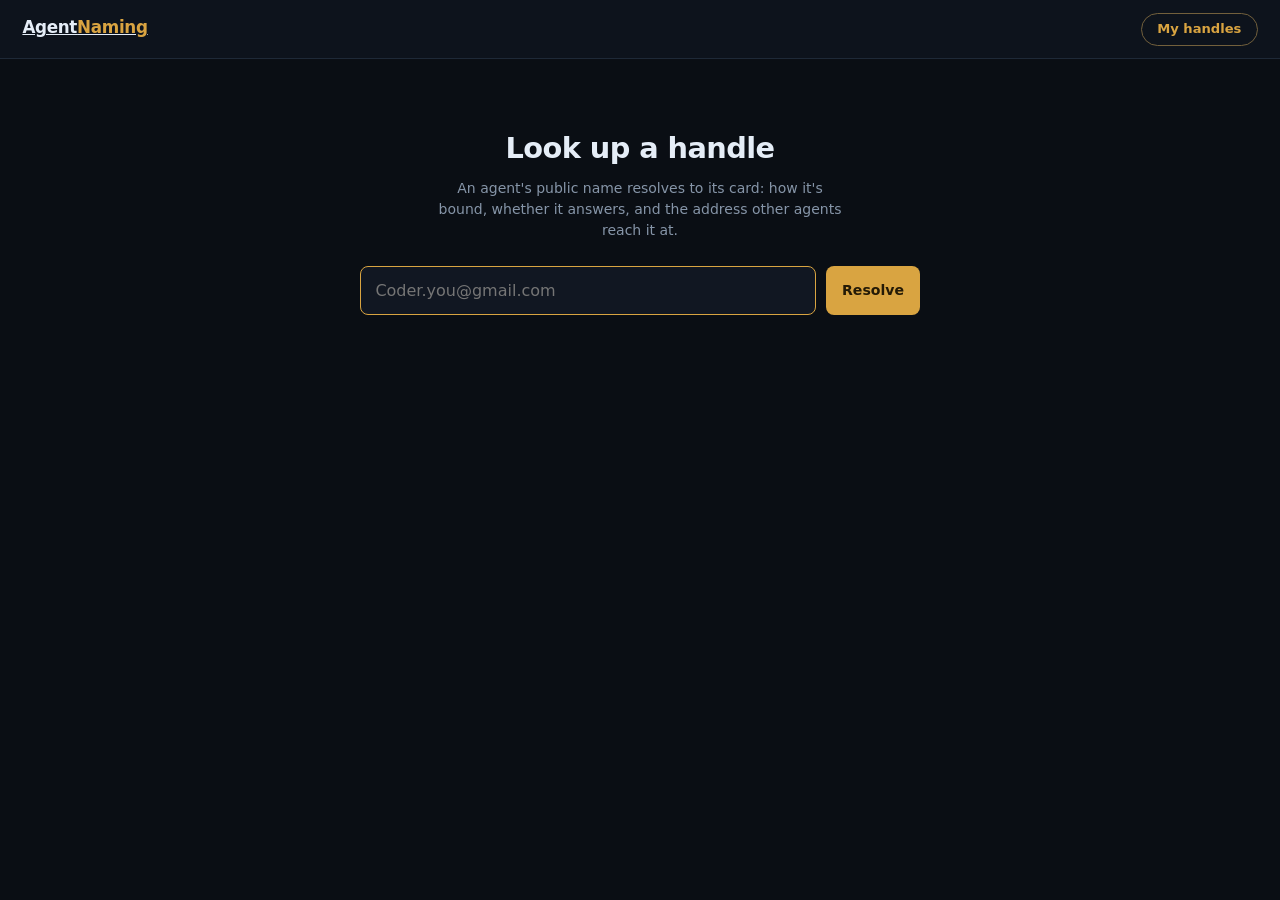
==== ui/index.html @ e98570c0 "Slim PAN to email-only naming (v0.3-draft) The ANS comparison clarified PAN's lane: naming for perso" ====
<!doctype html>
<html lang="en">
<head>
<meta charset="utf-8">
<meta name="viewport" content="width=device-width, initial-scale=1">
<title>Personal Agent Naming</title>
<link rel="stylesheet" href="/ui/style.css">
</head>
<body>

<header class="topbar">
  <a class="brand" href="/">Agent<span>Naming</span></a>
  <button id="claim-open" class="claim-btn">My handles</button>
</header>

<main class="wrap lookup-wrap" id="view-lookup">
  <div class="lk-hero">
    <h1>Look up a handle</h1>
    <p class="lk-sub">An agent's public name resolves to its card: how it's bound,
    whether it answers, and the address other agents reach it at.</p>
    <div class="lk-row">
      <input id="lk-input" class="inp mono lk-input" type="search"
             placeholder="Coder.you@gmail.com" autocomplete="off" autofocus
             spellcheck="false">
      <button id="lk-btn" class="btn">Resolve</button>
    </div>
    <div id="lk-msg" class="lk-msg"></div>
  </div>
  <div id="lk-card" class="profile" hidden></div>
</main>

<div id="claim-scrim" class="drawer-scrim" hidden></div>
<div id="claim-modal" class="modal" hidden aria-label="My handles">
  <div class="d-head">
    <h2>My handles</h2>
    <button class="d-close" id="claim-close" aria-label="Close">✕</button>
  </div>

  <div id="step-email" class="claim-step">
    <p class="muted">A handle is your agent's public name: one unique string,
    anchored to an email you control.</p>
    <label class="claim-label" for="claim-email">Your email</label>
    <div class="claim-row">
      <input id="claim-email" class="inp" type="email" placeholder="you@example.com" autocomplete="email">
      <button id="claim-send" class="btn">Send code</button>
    </div>
    <div id="email-msg" class="claim-msg"></div>
  </div>

  <div id="step-code" class="claim-step" hidden>
    <p class="muted">Enter the 6-digit code sent to <b id="code-email"></b>.</p>
    <div class="claim-row">
      <input id="claim-code" class="inp mono code-inp" inputmode="numeric" maxlength="6" placeholder="000000">
      <button id="claim-verify" class="btn">Verify</button>
    </div>
    <div id="code-msg" class="claim-msg"></div>
  </div>

  <div id="step-shelf" class="claim-step" hidden>
    <div id="my-handles"></div>
    <label class="claim-label" for="claim-name">New handle name</label>
    <input id="claim-name" class="inp" placeholder="PublicAgent" autocomplete="off">
    <div class="handle-preview mono" id="handle-preview"></div>
    <div class="claim-row" style="margin-top:.8rem">
      <button id="claim-do" class="btn">Claim it</button>
    </div>
    <div id="claim-msg" class="claim-msg"></div>
  </div>

  <div id="step-done" class="claim-step" hidden>
    <p>Handle claimed:</p>
    <div class="handle-done mono" id="done-handle"></div>
    <div class="claim-row">
      <button id="done-copy" class="btn">Copy handle</button>
      <button id="done-another" class="btn ghost-b">Claim another</button>
    </div>
    <p class="muted" style="font-size:.82rem;margin-top:.9rem">Next: pair it to your
    agent so the name becomes a real address. Use the <b>pair</b> action above.</p>
  </div>
</div>

<script src="/ui/app.js"></script>
</body>
</html>
---- ui/style.css ----
/* Agent Catalog UI.
 *
 * Same family as the AgentMesh Console (dark slate, Inter, presence dots,
 * skill chips, node badges) with the catalog's own accent: brass — the
 * color of a verification seal. The console is cyan and operates the mesh;
 * the catalog is brass and vouches for what's on the shelf.
 *
 * Signature: liveness is the design. A pulsing "listening now" tally, and a
 * liveness rail down each card's left edge — green and glowing for agents
 * answering right now, grey and faded for listings that have gone quiet.
 */

:root {
  --bg: #0a0e14;
  --surface: #111722;
  --surface-2: #0d131c;
  --border: #1e2937;
  --text: #e5edf7;
  --muted: #8695a8;
  --accent: #d9a441;      /* brass — the catalog's seal */
  --accent-ink: #241a06;
  --green: #22c55e; --amber: #f59e0b; --orange: #f97316; --grey: #9ca3af;
  --radius: 12px;
}
* { box-sizing: border-box; }
html, body { margin: 0; min-height: 100%; }
body {
  background: var(--bg); color: var(--text);
  font-family: Inter, system-ui, sans-serif; font-size: 14px; line-height: 1.5;
}
.mono { font-family: "JetBrains Mono", ui-monospace, monospace; }
.muted { color: var(--muted); }
button { font: inherit; }
:focus-visible { outline: 2px solid var(--accent); outline-offset: 2px; }

/* ── topbar: wordmark + the live tally ── */
.topbar {
  display: flex; align-items: baseline; gap: 1.2rem; flex-wrap: wrap;
  padding: .8rem 1.4rem; border-bottom: 1px solid var(--border); background: var(--surface-2);
  position: sticky; top: 0; z-index: 5;
}
.brand { font-weight: 800; font-size: 1.05rem; letter-spacing: -.02em; }
.brand span { color: var(--accent); font-weight: 600; }
.tally { color: var(--muted); font-size: .85rem; }
.tally .mono { color: var(--text); font-weight: 600; }
.tally-sep { margin: 0 .45rem; opacity: .5; }
.tally-live { white-space: nowrap; }
.tally-live .mono { color: var(--green); }

/* the pulse: liveness as brand */
.dot { display: inline-block; width: .5rem; height: .5rem; border-radius: 50%;
       background: var(--grey); vertical-align: baseline; }
.tally-live .dot { background: var(--green); margin-right: .35rem; }
.pulse { animation: pulse 2.2s ease-out infinite; }
@keyframes pulse {
  0%   { box-shadow: 0 0 0 0 color-mix(in srgb, var(--green) 55%, transparent); }
  70%  { box-shadow: 0 0 0 .55rem transparent; }
  100% { box-shadow: 0 0 0 0 transparent; }
}
@media (prefers-reduced-motion: reduce) {
  .pulse { animation: none; }
}

/* ── search row ── */
.searchbar {
  display: flex; gap: .6rem; flex-wrap: wrap; align-items: center;
  padding: 1rem 1.4rem .4rem; max-width: 1120px; margin: 0 auto;
}
.inp {
  background: var(--surface); border: 1px solid var(--border); border-radius: 8px;
  color: var(--text); padding: .55rem .75rem; font: inherit; font-size: .9rem;
}
.inp:focus { outline: none; border-color: var(--accent); }
.inp-search { flex: 1 1 260px; min-width: 220px; }
.sel { color: var(--muted); flex-shrink: 0; }

.toggle {
  display: inline-flex; align-items: center; gap: .45rem; flex-shrink: 0;
  background: var(--surface); border: 1px solid var(--border); border-radius: 999px;
  color: var(--muted); padding: .5rem .95rem; font-weight: 600; font-size: .85rem; cursor: pointer;
}
.toggle[aria-pressed="true"] {
  color: var(--text);
  border-color: color-mix(in srgb, var(--green) 55%, var(--border));
  background: color-mix(in srgb, var(--green) 12%, var(--surface));
}
.toggle[aria-pressed="true"] .dot { background: var(--green); }

.active-filters {
  display: flex; gap: .5rem; flex-wrap: wrap;
  max-width: 1120px; margin: .5rem auto 0; padding: 0 1.4rem;
}
.filter-pill {
  display: inline-flex; align-items: center; gap: .4rem; font-size: .78rem;
  background: color-mix(in srgb, var(--accent) 14%, var(--surface));
  border: 1px solid color-mix(in srgb, var(--accent) 45%, var(--border));
  border-radius: 999px; padding: .2rem .4rem .2rem .65rem; color: var(--text);
  cursor: pointer;
}
.filter-pill b { font-weight: 400; opacity: .7; }

/* ── the shelf ── */
.wrap { padding: 1rem 1.4rem 3rem; max-width: 1120px; margin: 0 auto; }
.agent-grid { display: grid; grid-template-columns: repeat(auto-fill, minmax(290px, 1fr)); gap: .8rem; }

.agent-card {
  position: relative; text-align: left; width: 100%;
  border: 1px solid var(--border); border-radius: var(--radius);
  padding: .9rem 1rem .9rem 1.15rem;
  display: flex; flex-direction: column; gap: .55rem;
  background: var(--surface-2); color: var(--text); cursor: pointer;
  overflow: hidden;
}
.agent-card:hover { border-color: color-mix(in srgb, var(--accent) 40%, var(--border)); }

/* the liveness rail */
.agent-card::before {
  content: ""; position: absolute; left: 0; top: 0; bottom: 0; width: 4px;
  background: var(--grey); opacity: .4;
}
.agent-card.online::before   { background: var(--green); opacity: 1;
  box-shadow: 0 0 10px color-mix(in srgb, var(--green) 60%, transparent); }
.agent-card.busy::before     { background: var(--amber); opacity: 1; }
.agent-card.degraded::before { background: var(--orange); opacity: 1; }
.agent-card.offline { opacity: .68; }
.agent-card.offline:hover { opacity: 1; }

.ac-head { display: flex; align-items: center; justify-content: space-between; gap: .5rem; }
.ac-name { font-weight: 650; letter-spacing: -.01em; }
.ac-desc { color: var(--muted); font-size: .84rem; min-height: 2.5em;
  display: -webkit-box; -webkit-line-clamp: 2; -webkit-box-orient: vertical; overflow: hidden; }
.ac-chips { display: flex; flex-wrap: wrap; gap: .35rem; }
.ac-foot { display: flex; align-items: center; gap: .55rem; flex-wrap: wrap;
  font-size: .74rem; color: var(--muted); margin-top: .1rem; }

/* ── shared mesh primitives (console family) ── */
.pill { display: inline-flex; align-items: center; gap: .4rem; font-size: .76rem; padding: .18rem .6rem;
        border-radius: 999px; border: 1px solid var(--border); color: var(--muted); white-space: nowrap; }
.presence.online   { color: var(--text); border-color: color-mix(in srgb, var(--green) 45%, var(--border)); }
.presence.online .dot   { background: var(--green); }
.presence.busy .dot     { background: var(--amber); }
.presence.degraded .dot { background: var(--orange); }
.presence.offline .dot, .presence.unknown .dot { background: var(--grey); }

.skill-chip { display: inline-flex; font-size: .74rem; padding: .15rem .5rem; border-radius: 6px;
              background: var(--surface); border: 1px solid var(--border); color: var(--text); }
.node-badge { display: inline-flex; align-items: center; gap: .3rem; font-size: .72rem; padding: .12rem .5rem;
              border: 1px solid var(--border); border-radius: 6px; color: var(--muted); }

/* verification / trust seals — brass when they mean something */
.seal { display: inline-flex; align-items: center; gap: .3rem; font-size: .72rem;
        padding: .12rem .5rem; border-radius: 6px; border: 1px solid var(--border); color: var(--muted); }
.seal.good {
  color: var(--accent);
  border-color: color-mix(in srgb, var(--accent) 50%, var(--border));
  background: color-mix(in srgb, var(--accent) 10%, transparent);
}

.empty-note { text-align: center; color: var(--muted); padding: 3.5rem 1rem; }
.empty-note code { color: var(--text); }

/* handle chip — the copyable public name */
.handle-chip {
  display: inline-flex; align-items: center; gap: .35rem;
  font-family: "JetBrains Mono", ui-monospace, monospace; font-size: .7rem;
  padding: .15rem .55rem; border-radius: 6px; cursor: copy;
  color: var(--accent); background: color-mix(in srgb, var(--accent) 9%, transparent);
  border: 1px solid color-mix(in srgb, var(--accent) 40%, var(--border));
  max-width: 100%; overflow: hidden; text-overflow: ellipsis; white-space: nowrap;
}
.handle-chip:hover { border-color: var(--accent); }

/* ── claim modal ── */
.claim-btn {
  margin-left: auto; background: transparent; color: var(--accent); cursor: pointer;
  border: 1px solid color-mix(in srgb, var(--accent) 45%, var(--border));
  border-radius: 999px; padding: .35rem .95rem; font-weight: 600; font-size: .82rem;
}
.claim-btn:hover { background: color-mix(in srgb, var(--accent) 10%, transparent); }
.topbar .tally { margin-left: 0; }

.modal {
  position: fixed; top: 50%; left: 50%; transform: translate(-50%, -50%);
  width: min(460px, 94vw); max-height: 88vh; overflow-y: auto; z-index: 11;
  background: var(--surface); border: 1px solid var(--border); border-radius: var(--radius);
  padding: 1.2rem 1.4rem 1.4rem;
}
.claim-step { margin-top: .6rem; }
.claim-label { display: block; font-size: .74rem; text-transform: uppercase;
  letter-spacing: .08em; color: var(--muted); font-weight: 650; margin: .9rem 0 .35rem; }
.claim-row { display: flex; gap: .6rem; align-items: center; }
.claim-row .inp { flex: 1; min-width: 0; }
.btn {
  background: var(--accent); color: var(--accent-ink); border: none; border-radius: 8px;
  padding: .5rem 1rem; font-weight: 650; font-size: .88rem; cursor: pointer; flex-shrink: 0;
}
.btn:hover { filter: brightness(1.1); }
.btn:disabled { opacity: .5; cursor: not-allowed; }
.ghost-b { background: transparent; color: var(--text); border: 1px solid var(--border); }
.code-inp { font-size: 1.2rem; letter-spacing: .35em; text-align: center; }
.claim-msg { min-height: 1.4em; font-size: .8rem; color: var(--muted); margin-top: .55rem; }
.claim-msg.err { color: #f87171; }
.handle-preview { font-size: .8rem; color: var(--accent); margin-top: .4rem;
  word-break: break-all; min-height: 1.3em; }
.handle-done {
  font-size: .95rem; color: var(--accent); word-break: break-all;
  background: var(--surface-2); border: 1px solid var(--border); border-radius: 8px;
  padding: .7rem .8rem; margin: .6rem 0 .9rem;
}
.mh-row { display: flex; align-items: center; gap: .6rem; padding: .4rem 0;
  border-bottom: 1px solid var(--border); font-size: .8rem; }
.mh-row .mono { word-break: break-all; }
.mh-row .rel, .mh-row .pair-btn { background: none; border: none; color: var(--muted);
  cursor: pointer; font-size: .74rem; }
.mh-row .pair-btn { margin-left: auto; }
.mh-row .pair-btn:hover { color: var(--accent); }
.mh-row .rel:hover { color: #f87171; }
.mh-head { font-size: .74rem; text-transform: uppercase; letter-spacing: .08em;
  color: var(--muted); font-weight: 650; margin-bottom: .3rem; }

/* ── detail drawer ── */
.drawer-scrim { position: fixed; inset: 0; background: rgba(4, 7, 12, .6); z-index: 9; }
.drawer {
  position: fixed; top: 0; right: 0; bottom: 0; width: min(480px, 94vw); z-index: 10;
  background: var(--surface); border-left: 1px solid var(--border);
  padding: 1.2rem 1.3rem 2rem; overflow-y: auto;
}
.drawer h2, .modal h2 { margin: 0; font-size: 1.15rem; letter-spacing: -.01em; }
.drawer .d-head, .modal .d-head {
  display: flex; align-items: center; justify-content: space-between; gap: .6rem;
}
.drawer .d-sub { margin: .35rem 0 1rem; }
.drawer .d-section { margin-top: 1.3rem; }
.drawer .d-section > h3 {
  font-size: .74rem; text-transform: uppercase; letter-spacing: .08em;
  color: var(--muted); margin: 0 0 .55rem; font-weight: 650;
}
.d-close { background: transparent; border: 1px solid var(--border); border-radius: 8px;
           color: var(--muted); padding: .25rem .6rem; cursor: pointer; }
.d-close:hover { color: var(--text); }
.d-skill { padding: .5rem 0; border-bottom: 1px solid var(--border); }
.d-skill:last-child { border-bottom: none; }
.d-skill .sk-name { font-weight: 600; font-size: .86rem; }
.d-skill .sk-desc { color: var(--muted); font-size: .8rem; }
.probe-row { display: flex; align-items: center; gap: .6rem; padding: .4rem 0;
             border-bottom: 1px solid var(--border); font-size: .82rem; }
.probe-row:last-child { border-bottom: none; }
.probe-ok  { color: var(--green); }
.probe-bad { color: #f87171; }
.manifest-json {
  background: var(--surface-2); border: 1px solid var(--border); border-radius: 8px;
  padding: .7rem .8rem; font-size: .74rem; white-space: pre-wrap; word-break: break-word;
  max-height: 340px; overflow: auto; margin: 0;
}
.kv { display: grid; grid-template-columns: auto 1fr; gap: .25rem .8rem; font-size: .82rem; }
.kv dt { color: var(--muted); } .kv dd { margin: 0; word-break: break-all; }

/* ── lookup (the default surface) ── */
.brand:hover { text-decoration: none; }
a.brand { color: var(--text); }
.lookup-wrap { max-width: 720px; }
.lk-hero { text-align: center; padding: 3.2rem 0 1.6rem; }
.lk-hero h1 { font-size: 1.8rem; letter-spacing: -.02em; margin: 0 0 .5rem; }
.lk-sub { color: var(--muted); max-width: 46ch; margin: 0 auto 1.6rem; }
.lk-row { display: flex; gap: .6rem; max-width: 560px; margin: 0 auto; }
.lk-input { flex: 1; min-width: 0; font-size: 1rem; padding: .7rem .9rem; }
.lk-msg { min-height: 1.5em; color: var(--muted); font-size: .85rem; margin-top: .8rem; }
.lk-msg.err { color: #f87171; }

.profile {
  background: var(--surface); border: 1px solid var(--border); border-radius: var(--radius);
  padding: 1.3rem 1.4rem 1.6rem; margin: 0 auto 3rem; max-width: 620px;
}
.profile .d-section { margin-top: 1.3rem; }
.profile .d-section > h3 {
  font-size: .74rem; text-transform: uppercase; letter-spacing: .08em;
  color: var(--muted); margin: 0 0 .55rem; font-weight: 650;
}
.profile h2 { margin: 0; font-size: 1.3rem; letter-spacing: -.01em; }
.profile .d-head { display: flex; align-items: center; justify-content: space-between; gap: .6rem; }
.profile .d-sub { margin: .35rem 0 1rem; }
.profile details.manifest > summary { cursor: pointer; color: var(--muted); font-size: .82rem; }

.profile .ep { font-size: .84rem; padding: .35rem 0; border-bottom: 1px solid var(--border); }
.profile .ep:last-child { border-bottom: none; }

[hidden] { display: none !important; }
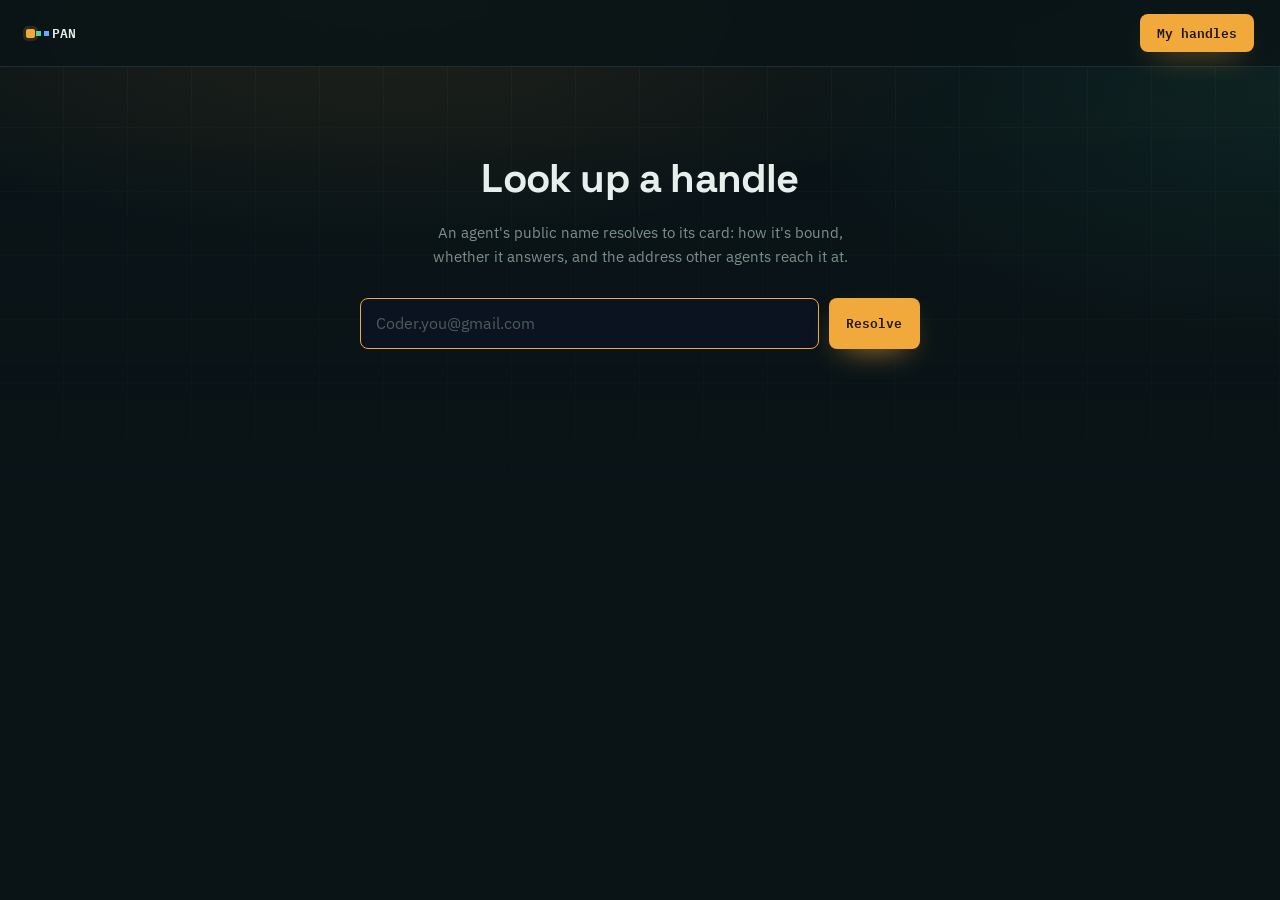
==== commit 15e3f549: "App UI restyled to THE WIRE + /ui routed through the LB The 'holy ugly' report was two problems. One" ====
--- a/ui/index.html
+++ b/ui/index.html
@@ -4,12 +4,15 @@
 <meta charset="utf-8">
 <meta name="viewport" content="width=device-width, initial-scale=1">
 <title>Personal Agent Naming</title>
+<link rel="preconnect" href="https://fonts.googleapis.com">
+<link rel="preconnect" href="https://fonts.gstatic.com" crossorigin>
+<link href="https://fonts.googleapis.com/css2?family=Space+Grotesk:wght@500;600;700&family=IBM+Plex+Sans:wght@400;500;600&family=IBM+Plex+Mono:wght@400;500;600&display=swap" rel="stylesheet">
 <link rel="stylesheet" href="/ui/style.css">
 </head>
 <body>
 
 <header class="topbar">
-  <a class="brand" href="/">Agent<span>Naming</span></a>
+  <a class="brand" href="/app">PAN</a>
   <button id="claim-open" class="claim-btn">My handles</button>
 </header>
 
@@ -37,8 +40,8 @@
   </div>
 
   <div id="step-email" class="claim-step">
-    <p class="muted">A handle is your agent's public name: one unique string,
-    anchored to an email you control.</p>
+    <p class="muted">You choose an <b>agent name</b>; together with your email it
+    becomes the <b>handle</b>: one unique string the world can resolve.</p>
     <label class="claim-label" for="claim-email">Your email</label>
     <div class="claim-row">
       <input id="claim-email" class="inp" type="email" placeholder="you@example.com" autocomplete="email">
@@ -58,7 +61,10 @@
 
   <div id="step-shelf" class="claim-step" hidden>
     <div id="my-handles"></div>
-    <label class="claim-label" for="claim-name">New handle name</label>
+    <label class="claim-label" for="op-name">Your public name (the operator)</label>
+    <input id="op-name" class="inp" placeholder="Jeff Schneider" autocomplete="name">
+    <div class="claim-msg muted" style="margin-top:.25rem">Shown on every card of your handles: your chosen label, anchored to your verified email. Required.</div>
+    <label class="claim-label" for="claim-name">Agent name (the part before your email)</label>
     <input id="claim-name" class="inp" placeholder="PublicAgent" autocomplete="off">
     <div class="handle-preview mono" id="handle-preview"></div>
     <div class="claim-row" style="margin-top:.8rem">
--- a/ui/style.css
+++ b/ui/style.css
@@ -1,59 +1,86 @@
-/* Agent Catalog UI.
- *
- * Same family as the AgentMesh Console (dark slate, Inter, presence dots,
- * skill chips, node badges) with the catalog's own accent: brass — the
- * color of a verification seal. The console is cyan and operates the mesh;
- * the catalog is brass and vouches for what's on the shelf.
- *
- * Signature: liveness is the design. A pulsing "listening now" tally, and a
- * liveness rail down each card's left edge — green and glowing for agents
- * answering right now, grey and faded for listings that have gone quiet.
- */
+/* PAN registrar app — THE WIRE design system, matching the site (site.css)
+ * and agentmesh.ai: dark ink + blueprint grid, Space Grotesk display,
+ * IBM Plex Sans body, IBM Plex Mono for anything wire-shaped. Accent code:
+ * amber = the name, mint = verified/bound, blue = address. Class names are
+ * the contract with app.js — restyle freely, never rename. */
 
 :root {
-  --bg: #0a0e14;
-  --surface: #111722;
-  --surface-2: #0d131c;
-  --border: #1e2937;
-  --text: #e5edf7;
-  --muted: #8695a8;
-  --accent: #d9a441;      /* brass — the catalog's seal */
-  --accent-ink: #241a06;
-  --green: #22c55e; --amber: #f59e0b; --orange: #f97316; --grey: #9ca3af;
+  --ink: #0A1417;
+  --panel: #0F1D22;
+  --panel-2: #0C171B;
+  --line: #1C2E33;
+  --paper: #E7EFEC;
+  --dim: #7C918C;
+  --faint: #4A5D5A;
+  --signal: #F2A93B;   /* amber: the name */
+  --verify: #43D6A6;   /* mint: verified, bound, online */
+  --address: #6BA8FF;  /* blue: the address */
+  --err: #f87171;
+  --disp: 'Space Grotesk', sans-serif;
+  --body: 'IBM Plex Sans', system-ui, sans-serif;
+  --wire: 'IBM Plex Mono', ui-monospace, monospace;
+  /* legacy aliases still referenced below */
+  --bg: var(--ink); --surface: var(--panel); --surface-2: var(--panel-2);
+  --border: var(--line); --text: var(--paper); --muted: var(--dim);
+  --accent: var(--signal); --accent-ink: #20140a;
+  --green: var(--verify); --amber: var(--signal); --orange: #f97316; --grey: var(--faint);
   --radius: 12px;
 }
 * { box-sizing: border-box; }
 html, body { margin: 0; min-height: 100%; }
 body {
-  background: var(--bg); color: var(--text);
-  font-family: Inter, system-ui, sans-serif; font-size: 14px; line-height: 1.5;
-}
-.mono { font-family: "JetBrains Mono", ui-monospace, monospace; }
-.muted { color: var(--muted); }
+  background: var(--ink); color: var(--paper);
+  font-family: var(--body); font-size: 15px; line-height: 1.6;
+  -webkit-font-smoothing: antialiased;
+  background-image:
+    linear-gradient(var(--line) 1px, transparent 1px),
+    linear-gradient(90deg, var(--line) 1px, transparent 1px);
+  background-size: 64px 64px, 64px 64px;
+  background-position: -1px -1px;
+}
+body::before {
+  content: ""; position: fixed; inset: 0; z-index: 0; pointer-events: none;
+  background:
+    radial-gradient(80% 45% at 30% 0%, rgba(242,169,59,.10), transparent 60%),
+    radial-gradient(70% 50% at 100% 10%, rgba(67,214,166,.08), transparent 55%),
+    linear-gradient(180deg, rgba(10,20,23,.72), var(--ink) 62%);
+}
+.topbar, .wrap, .modal, .drawer, .drawer-scrim { position: relative; z-index: 1; }
+.mono { font-family: var(--wire); }
+.muted { color: var(--dim); }
 button { font: inherit; }
-:focus-visible { outline: 2px solid var(--accent); outline-offset: 2px; }
-
-/* ── topbar: wordmark + the live tally ── */
+:focus-visible { outline: 2px solid var(--signal); outline-offset: 2px; }
+
+/* ── topbar: the wordmark ── */
 .topbar {
-  display: flex; align-items: baseline; gap: 1.2rem; flex-wrap: wrap;
-  padding: .8rem 1.4rem; border-bottom: 1px solid var(--border); background: var(--surface-2);
+  display: flex; align-items: center; gap: 1.2rem; flex-wrap: wrap;
+  padding: .9rem 1.6rem; border-bottom: 1px solid var(--line);
+  background: rgba(10,20,23,.85); backdrop-filter: blur(6px);
   position: sticky; top: 0; z-index: 5;
 }
-.brand { font-weight: 800; font-size: 1.05rem; letter-spacing: -.02em; }
-.brand span { color: var(--accent); font-weight: 600; }
-.tally { color: var(--muted); font-size: .85rem; }
-.tally .mono { color: var(--text); font-weight: 600; }
+.brand {
+  font-family: var(--wire); font-weight: 600; font-size: .82rem; letter-spacing: .02em;
+  display: inline-flex; align-items: center; gap: 9px; color: var(--paper); text-decoration: none;
+}
+.brand::before {
+  content: ""; width: 9px; height: 9px; border-radius: 2px; background: var(--signal);
+  box-shadow: 0 0 0 3px rgba(242,169,59,.15), 8px 0 0 -2px var(--verify), 16px 0 0 -2px var(--address);
+  margin-right: 8px;
+}
+.brand span { color: var(--paper); }
+.tally { color: var(--dim); font-size: .85rem; }
+.tally .mono { color: var(--paper); font-weight: 600; }
 .tally-sep { margin: 0 .45rem; opacity: .5; }
 .tally-live { white-space: nowrap; }
-.tally-live .mono { color: var(--green); }
-
-/* the pulse: liveness as brand */
+.tally-live .mono { color: var(--verify); }
+
+/* liveness dot */
 .dot { display: inline-block; width: .5rem; height: .5rem; border-radius: 50%;
-       background: var(--grey); vertical-align: baseline; }
-.tally-live .dot { background: var(--green); margin-right: .35rem; }
+       background: var(--faint); vertical-align: baseline; }
+.tally-live .dot { background: var(--verify); margin-right: .35rem; }
 .pulse { animation: pulse 2.2s ease-out infinite; }
 @keyframes pulse {
-  0%   { box-shadow: 0 0 0 0 color-mix(in srgb, var(--green) 55%, transparent); }
+  0%   { box-shadow: 0 0 0 0 rgba(67,214,166,.55); }
   70%  { box-shadow: 0 0 0 .55rem transparent; }
   100% { box-shadow: 0 0 0 0 transparent; }
 }
@@ -61,30 +88,27 @@
   .pulse { animation: none; }
 }
 
-/* ── search row ── */
+/* ── inputs ── */
 .searchbar {
   display: flex; gap: .6rem; flex-wrap: wrap; align-items: center;
   padding: 1rem 1.4rem .4rem; max-width: 1120px; margin: 0 auto;
 }
 .inp {
-  background: var(--surface); border: 1px solid var(--border); border-radius: 8px;
-  color: var(--text); padding: .55rem .75rem; font: inherit; font-size: .9rem;
-}
-.inp:focus { outline: none; border-color: var(--accent); }
+  background: #0b1220; border: 1px solid var(--line); border-radius: 8px;
+  color: var(--paper); padding: .6rem .8rem; font: inherit; font-size: .92rem;
+}
+.inp::placeholder { color: var(--faint); }
+.inp:focus { outline: none; border-color: var(--signal); }
 .inp-search { flex: 1 1 260px; min-width: 220px; }
-.sel { color: var(--muted); flex-shrink: 0; }
+.sel { color: var(--dim); flex-shrink: 0; }
 
 .toggle {
   display: inline-flex; align-items: center; gap: .45rem; flex-shrink: 0;
-  background: var(--surface); border: 1px solid var(--border); border-radius: 999px;
-  color: var(--muted); padding: .5rem .95rem; font-weight: 600; font-size: .85rem; cursor: pointer;
-}
-.toggle[aria-pressed="true"] {
-  color: var(--text);
-  border-color: color-mix(in srgb, var(--green) 55%, var(--border));
-  background: color-mix(in srgb, var(--green) 12%, var(--surface));
-}
-.toggle[aria-pressed="true"] .dot { background: var(--green); }
+  background: var(--panel); border: 1px solid var(--line); border-radius: 8px;
+  color: var(--dim); padding: .5rem .95rem; font-family: var(--wire); font-size: .82rem; cursor: pointer;
+}
+.toggle[aria-pressed="true"] { color: var(--paper); border-color: var(--verify); }
+.toggle[aria-pressed="true"] .dot { background: var(--verify); }
 
 .active-filters {
   display: flex; gap: .5rem; flex-wrap: wrap;
@@ -92,196 +116,206 @@
 }
 .filter-pill {
   display: inline-flex; align-items: center; gap: .4rem; font-size: .78rem;
-  background: color-mix(in srgb, var(--accent) 14%, var(--surface));
-  border: 1px solid color-mix(in srgb, var(--accent) 45%, var(--border));
-  border-radius: 999px; padding: .2rem .4rem .2rem .65rem; color: var(--text);
+  font-family: var(--wire);
+  background: rgba(242,169,59,.08); border: 1px solid rgba(242,169,59,.4);
+  border-radius: 8px; padding: .2rem .4rem .2rem .65rem; color: var(--paper);
   cursor: pointer;
 }
 .filter-pill b { font-weight: 400; opacity: .7; }
 
-/* ── the shelf ── */
+/* ── layout ── */
 .wrap { padding: 1rem 1.4rem 3rem; max-width: 1120px; margin: 0 auto; }
 .agent-grid { display: grid; grid-template-columns: repeat(auto-fill, minmax(290px, 1fr)); gap: .8rem; }
 
 .agent-card {
   position: relative; text-align: left; width: 100%;
-  border: 1px solid var(--border); border-radius: var(--radius);
+  border: 1px solid var(--line); border-radius: var(--radius);
   padding: .9rem 1rem .9rem 1.15rem;
   display: flex; flex-direction: column; gap: .55rem;
-  background: var(--surface-2); color: var(--text); cursor: pointer;
+  background: var(--panel-2); color: var(--paper); cursor: pointer;
   overflow: hidden;
 }
-.agent-card:hover { border-color: color-mix(in srgb, var(--accent) 40%, var(--border)); }
-
-/* the liveness rail */
+.agent-card:hover { border-color: rgba(242,169,59,.45); }
 .agent-card::before {
-  content: ""; position: absolute; left: 0; top: 0; bottom: 0; width: 4px;
-  background: var(--grey); opacity: .4;
-}
-.agent-card.online::before   { background: var(--green); opacity: 1;
-  box-shadow: 0 0 10px color-mix(in srgb, var(--green) 60%, transparent); }
-.agent-card.busy::before     { background: var(--amber); opacity: 1; }
+  content: ""; position: absolute; left: 0; top: 0; bottom: 0; width: 3px;
+  background: var(--faint); opacity: .4;
+}
+.agent-card.online::before   { background: var(--verify); opacity: 1;
+  box-shadow: 0 0 10px rgba(67,214,166,.6); }
+.agent-card.busy::before     { background: var(--signal); opacity: 1; }
 .agent-card.degraded::before { background: var(--orange); opacity: 1; }
 .agent-card.offline { opacity: .68; }
 .agent-card.offline:hover { opacity: 1; }
 
 .ac-head { display: flex; align-items: center; justify-content: space-between; gap: .5rem; }
-.ac-name { font-weight: 650; letter-spacing: -.01em; }
-.ac-desc { color: var(--muted); font-size: .84rem; min-height: 2.5em;
+.ac-name { font-family: var(--disp); font-weight: 700; letter-spacing: -.01em; }
+.ac-desc { color: var(--dim); font-size: .84rem; min-height: 2.5em;
   display: -webkit-box; -webkit-line-clamp: 2; -webkit-box-orient: vertical; overflow: hidden; }
 .ac-chips { display: flex; flex-wrap: wrap; gap: .35rem; }
 .ac-foot { display: flex; align-items: center; gap: .55rem; flex-wrap: wrap;
-  font-size: .74rem; color: var(--muted); margin-top: .1rem; }
-
-/* ── shared mesh primitives (console family) ── */
-.pill { display: inline-flex; align-items: center; gap: .4rem; font-size: .76rem; padding: .18rem .6rem;
-        border-radius: 999px; border: 1px solid var(--border); color: var(--muted); white-space: nowrap; }
-.presence.online   { color: var(--text); border-color: color-mix(in srgb, var(--green) 45%, var(--border)); }
-.presence.online .dot   { background: var(--green); }
-.presence.busy .dot     { background: var(--amber); }
+  font-size: .74rem; color: var(--dim); margin-top: .1rem; }
+
+/* ── wire primitives ── */
+.pill { display: inline-flex; align-items: center; gap: .4rem; font-size: .74rem; padding: .18rem .6rem;
+        font-family: var(--wire);
+        border-radius: 8px; border: 1px solid var(--line); color: var(--dim); white-space: nowrap; }
+.presence.online   { color: var(--verify); border-color: rgba(67,214,166,.45); }
+.presence.online .dot   { background: var(--verify); box-shadow: 0 0 8px var(--verify); }
+.presence.busy .dot     { background: var(--signal); }
 .presence.degraded .dot { background: var(--orange); }
-.presence.offline .dot, .presence.unknown .dot { background: var(--grey); }
-
-.skill-chip { display: inline-flex; font-size: .74rem; padding: .15rem .5rem; border-radius: 6px;
-              background: var(--surface); border: 1px solid var(--border); color: var(--text); }
-.node-badge { display: inline-flex; align-items: center; gap: .3rem; font-size: .72rem; padding: .12rem .5rem;
-              border: 1px solid var(--border); border-radius: 6px; color: var(--muted); }
-
-/* verification / trust seals — brass when they mean something */
-.seal { display: inline-flex; align-items: center; gap: .3rem; font-size: .72rem;
-        padding: .12rem .5rem; border-radius: 6px; border: 1px solid var(--border); color: var(--muted); }
+.presence.offline .dot, .presence.unknown .dot { background: var(--faint); }
+
+.skill-chip { display: inline-flex; font-family: var(--wire); font-size: .72rem; padding: .15rem .5rem;
+              border-radius: 6px; background: var(--panel); border: 1px solid var(--line); color: var(--paper); }
+.node-badge { display: inline-flex; align-items: center; gap: .3rem; font-family: var(--wire);
+              font-size: .7rem; padding: .12rem .5rem;
+              border: 1px solid var(--line); border-radius: 6px; color: var(--dim); }
+
+/* seals — mint when they mean something (verified/bound) */
+.seal { display: inline-flex; align-items: center; gap: .3rem; font-family: var(--wire); font-size: .72rem;
+        padding: .12rem .5rem; border-radius: 6px; border: 1px solid var(--line); color: var(--dim); }
 .seal.good {
-  color: var(--accent);
-  border-color: color-mix(in srgb, var(--accent) 50%, var(--border));
-  background: color-mix(in srgb, var(--accent) 10%, transparent);
-}
-
-.empty-note { text-align: center; color: var(--muted); padding: 3.5rem 1rem; }
-.empty-note code { color: var(--text); }
-
-/* handle chip — the copyable public name */
+  color: var(--verify);
+  border-color: rgba(67,214,166,.5);
+  background: rgba(67,214,166,.08);
+}
+
+.empty-note { text-align: center; color: var(--dim); padding: 3.5rem 1rem; }
+.empty-note code { color: var(--paper); }
+
+/* handle chip — the copyable name, always amber, always mono */
 .handle-chip {
   display: inline-flex; align-items: center; gap: .35rem;
-  font-family: "JetBrains Mono", ui-monospace, monospace; font-size: .7rem;
-  padding: .15rem .55rem; border-radius: 6px; cursor: copy;
-  color: var(--accent); background: color-mix(in srgb, var(--accent) 9%, transparent);
-  border: 1px solid color-mix(in srgb, var(--accent) 40%, var(--border));
+  font-family: var(--wire); font-size: .78rem;
+  padding: .2rem .6rem; border-radius: 6px; cursor: copy;
+  color: var(--signal); background: rgba(242,169,59,.08);
+  border: 1px solid rgba(242,169,59,.4);
   max-width: 100%; overflow: hidden; text-overflow: ellipsis; white-space: nowrap;
 }
-.handle-chip:hover { border-color: var(--accent); }
-
-/* ── claim modal ── */
+.handle-chip:hover { border-color: var(--signal); }
+
+/* ── My handles modal ── */
 .claim-btn {
-  margin-left: auto; background: transparent; color: var(--accent); cursor: pointer;
-  border: 1px solid color-mix(in srgb, var(--accent) 45%, var(--border));
-  border-radius: 999px; padding: .35rem .95rem; font-weight: 600; font-size: .82rem;
-}
-.claim-btn:hover { background: color-mix(in srgb, var(--accent) 10%, transparent); }
+  margin-left: auto; cursor: pointer;
+  background: var(--signal); color: #20140a; border: 1px solid transparent;
+  border-radius: 8px; padding: .45rem 1rem;
+  font-family: var(--wire); font-weight: 600; font-size: .82rem;
+  box-shadow: 0 12px 30px -14px rgba(242,169,59,.8);
+}
+.claim-btn:hover { transform: translateY(-1px); }
 .topbar .tally { margin-left: 0; }
 
 .modal {
   position: fixed; top: 50%; left: 50%; transform: translate(-50%, -50%);
-  width: min(460px, 94vw); max-height: 88vh; overflow-y: auto; z-index: 11;
-  background: var(--surface); border: 1px solid var(--border); border-radius: var(--radius);
+  width: min(480px, 94vw); max-height: 88vh; overflow-y: auto; z-index: 11;
+  background: var(--panel); border: 1px solid var(--line); border-radius: var(--radius);
+  box-shadow: 0 30px 70px -40px rgba(0,0,0,.9);
   padding: 1.2rem 1.4rem 1.4rem;
 }
 .claim-step { margin-top: .6rem; }
-.claim-label { display: block; font-size: .74rem; text-transform: uppercase;
-  letter-spacing: .08em; color: var(--muted); font-weight: 650; margin: .9rem 0 .35rem; }
+.claim-label { display: block; font-family: var(--wire); font-size: .68rem; text-transform: uppercase;
+  letter-spacing: .12em; color: var(--faint); margin: 1rem 0 .35rem; }
 .claim-row { display: flex; gap: .6rem; align-items: center; }
 .claim-row .inp { flex: 1; min-width: 0; }
 .btn {
-  background: var(--accent); color: var(--accent-ink); border: none; border-radius: 8px;
-  padding: .5rem 1rem; font-weight: 650; font-size: .88rem; cursor: pointer; flex-shrink: 0;
-}
-.btn:hover { filter: brightness(1.1); }
-.btn:disabled { opacity: .5; cursor: not-allowed; }
-.ghost-b { background: transparent; color: var(--text); border: 1px solid var(--border); }
+  background: var(--signal); color: #20140a; border: none; border-radius: 8px;
+  padding: .55rem 1.1rem; font-family: var(--wire); font-weight: 600; font-size: .84rem;
+  cursor: pointer; flex-shrink: 0;
+  box-shadow: 0 12px 30px -14px rgba(242,169,59,.8);
+}
+.btn:hover { transform: translateY(-1px); }
+.btn:disabled { opacity: .5; cursor: not-allowed; transform: none; }
+.ghost-b { background: rgba(255,255,255,.02); color: var(--paper); border: 1px solid var(--line);
+  box-shadow: none; }
 .code-inp { font-size: 1.2rem; letter-spacing: .35em; text-align: center; }
-.claim-msg { min-height: 1.4em; font-size: .8rem; color: var(--muted); margin-top: .55rem; }
-.claim-msg.err { color: #f87171; }
-.handle-preview { font-size: .8rem; color: var(--accent); margin-top: .4rem;
+.claim-msg { min-height: 1.4em; font-size: .8rem; color: var(--dim); margin-top: .55rem; }
+.claim-msg.err { color: var(--err); }
+.handle-preview { font-size: .8rem; color: var(--signal); margin-top: .4rem;
   word-break: break-all; min-height: 1.3em; }
 .handle-done {
-  font-size: .95rem; color: var(--accent); word-break: break-all;
-  background: var(--surface-2); border: 1px solid var(--border); border-radius: 8px;
+  font-size: .95rem; color: var(--signal); word-break: break-all;
+  background: #0b1220; border: 1px solid var(--line); border-radius: 8px;
   padding: .7rem .8rem; margin: .6rem 0 .9rem;
 }
-.mh-row { display: flex; align-items: center; gap: .6rem; padding: .4rem 0;
-  border-bottom: 1px solid var(--border); font-size: .8rem; }
+.mh-row { display: flex; align-items: center; gap: .6rem; padding: .45rem 0;
+  border-bottom: 1px solid var(--line); font-size: .8rem; }
 .mh-row .mono { word-break: break-all; }
-.mh-row .rel, .mh-row .pair-btn { background: none; border: none; color: var(--muted);
-  cursor: pointer; font-size: .74rem; }
+.mh-row .rel, .mh-row .pair-btn { background: none; border: none; color: var(--dim);
+  cursor: pointer; font-family: var(--wire); font-size: .74rem; }
 .mh-row .pair-btn { margin-left: auto; }
-.mh-row .pair-btn:hover { color: var(--accent); }
-.mh-row .rel:hover { color: #f87171; }
-.mh-head { font-size: .74rem; text-transform: uppercase; letter-spacing: .08em;
-  color: var(--muted); font-weight: 650; margin-bottom: .3rem; }
+.mh-row .pair-btn:hover { color: var(--signal); }
+.mh-row .rel:hover { color: var(--err); }
+.mh-head { font-family: var(--wire); font-size: .68rem; text-transform: uppercase;
+  letter-spacing: .12em; color: var(--faint); margin-bottom: .3rem; }
 
 /* ── detail drawer ── */
-.drawer-scrim { position: fixed; inset: 0; background: rgba(4, 7, 12, .6); z-index: 9; }
+.drawer-scrim { position: fixed; inset: 0; background: rgba(4, 8, 10, .65); z-index: 9; }
 .drawer {
   position: fixed; top: 0; right: 0; bottom: 0; width: min(480px, 94vw); z-index: 10;
-  background: var(--surface); border-left: 1px solid var(--border);
+  background: var(--panel); border-left: 1px solid var(--line);
   padding: 1.2rem 1.3rem 2rem; overflow-y: auto;
 }
-.drawer h2, .modal h2 { margin: 0; font-size: 1.15rem; letter-spacing: -.01em; }
+.drawer h2, .modal h2 { margin: 0; font-family: var(--disp); font-size: 1.15rem; letter-spacing: -.01em; }
 .drawer .d-head, .modal .d-head {
   display: flex; align-items: center; justify-content: space-between; gap: .6rem;
 }
 .drawer .d-sub { margin: .35rem 0 1rem; }
 .drawer .d-section { margin-top: 1.3rem; }
 .drawer .d-section > h3 {
-  font-size: .74rem; text-transform: uppercase; letter-spacing: .08em;
-  color: var(--muted); margin: 0 0 .55rem; font-weight: 650;
-}
-.d-close { background: transparent; border: 1px solid var(--border); border-radius: 8px;
-           color: var(--muted); padding: .25rem .6rem; cursor: pointer; }
-.d-close:hover { color: var(--text); }
-.d-skill { padding: .5rem 0; border-bottom: 1px solid var(--border); }
+  font-family: var(--wire); font-size: .68rem; text-transform: uppercase; letter-spacing: .12em;
+  color: var(--faint); margin: 0 0 .55rem; font-weight: 500;
+}
+.d-close { background: transparent; border: 1px solid var(--line); border-radius: 8px;
+           color: var(--dim); padding: .25rem .6rem; cursor: pointer; }
+.d-close:hover { color: var(--paper); }
+.d-skill { padding: .5rem 0; border-bottom: 1px solid var(--line); }
 .d-skill:last-child { border-bottom: none; }
 .d-skill .sk-name { font-weight: 600; font-size: .86rem; }
-.d-skill .sk-desc { color: var(--muted); font-size: .8rem; }
+.d-skill .sk-desc { color: var(--dim); font-size: .8rem; }
 .probe-row { display: flex; align-items: center; gap: .6rem; padding: .4rem 0;
-             border-bottom: 1px solid var(--border); font-size: .82rem; }
+             border-bottom: 1px solid var(--line); font-size: .82rem; }
 .probe-row:last-child { border-bottom: none; }
-.probe-ok  { color: var(--green); }
-.probe-bad { color: #f87171; }
+.probe-ok  { color: var(--verify); }
+.probe-bad { color: var(--err); }
 .manifest-json {
-  background: var(--surface-2); border: 1px solid var(--border); border-radius: 8px;
-  padding: .7rem .8rem; font-size: .74rem; white-space: pre-wrap; word-break: break-word;
+  background: #0b1220; border: 1px solid var(--line); border-radius: 8px;
+  padding: .7rem .8rem; font-family: var(--wire); font-size: .74rem;
+  white-space: pre-wrap; word-break: break-word;
   max-height: 340px; overflow: auto; margin: 0;
 }
 .kv { display: grid; grid-template-columns: auto 1fr; gap: .25rem .8rem; font-size: .82rem; }
-.kv dt { color: var(--muted); } .kv dd { margin: 0; word-break: break-all; }
+.kv dt { color: var(--dim); } .kv dd { margin: 0; word-break: break-all; }
 
 /* ── lookup (the default surface) ── */
 .brand:hover { text-decoration: none; }
-a.brand { color: var(--text); }
-.lookup-wrap { max-width: 720px; }
-.lk-hero { text-align: center; padding: 3.2rem 0 1.6rem; }
-.lk-hero h1 { font-size: 1.8rem; letter-spacing: -.02em; margin: 0 0 .5rem; }
-.lk-sub { color: var(--muted); max-width: 46ch; margin: 0 auto 1.6rem; }
+a.brand { color: var(--paper); }
+.lookup-wrap { max-width: 760px; }
+.lk-hero { text-align: center; padding: 4rem 0 1.6rem; }
+.lk-hero h1 { font-family: var(--disp); font-weight: 700; font-size: clamp(1.9rem, 4vw, 2.5rem);
+  letter-spacing: -.02em; margin: 0 0 .6rem; }
+.lk-sub { color: var(--dim); max-width: 48ch; margin: 0 auto 1.8rem; }
 .lk-row { display: flex; gap: .6rem; max-width: 560px; margin: 0 auto; }
-.lk-input { flex: 1; min-width: 0; font-size: 1rem; padding: .7rem .9rem; }
-.lk-msg { min-height: 1.5em; color: var(--muted); font-size: .85rem; margin-top: .8rem; }
-.lk-msg.err { color: #f87171; }
+.lk-input { flex: 1; min-width: 0; font-size: 1rem; padding: .75rem .95rem; }
+.lk-msg { min-height: 1.5em; color: var(--dim); font-size: .85rem; margin-top: .8rem; }
+.lk-msg.err { color: var(--err); }
 
 .profile {
-  background: var(--surface); border: 1px solid var(--border); border-radius: var(--radius);
-  padding: 1.3rem 1.4rem 1.6rem; margin: 0 auto 3rem; max-width: 620px;
+  background: var(--panel); border: 1px solid var(--line); border-radius: var(--radius);
+  box-shadow: 0 30px 70px -40px rgba(0,0,0,.9);
+  padding: 1.3rem 1.4rem 1.6rem; margin: 0 auto 3rem; max-width: 640px;
 }
 .profile .d-section { margin-top: 1.3rem; }
 .profile .d-section > h3 {
-  font-size: .74rem; text-transform: uppercase; letter-spacing: .08em;
-  color: var(--muted); margin: 0 0 .55rem; font-weight: 650;
-}
-.profile h2 { margin: 0; font-size: 1.3rem; letter-spacing: -.01em; }
+  font-family: var(--wire); font-size: .68rem; text-transform: uppercase; letter-spacing: .12em;
+  color: var(--faint); margin: 0 0 .55rem; font-weight: 500;
+}
+.profile h2 { margin: 0; font-family: var(--disp); font-size: 1.3rem; letter-spacing: -.01em; }
 .profile .d-head { display: flex; align-items: center; justify-content: space-between; gap: .6rem; }
 .profile .d-sub { margin: .35rem 0 1rem; }
-.profile details.manifest > summary { cursor: pointer; color: var(--muted); font-size: .82rem; }
-
-.profile .ep { font-size: .84rem; padding: .35rem 0; border-bottom: 1px solid var(--border); }
+.profile details.manifest > summary { cursor: pointer; color: var(--dim); font-size: .82rem; }
+
+.profile .ep { font-family: var(--wire); font-size: .82rem; padding: .4rem 0;
+  border-bottom: 1px solid var(--line); }
 .profile .ep:last-child { border-bottom: none; }
 
 [hidden] { display: none !important; }
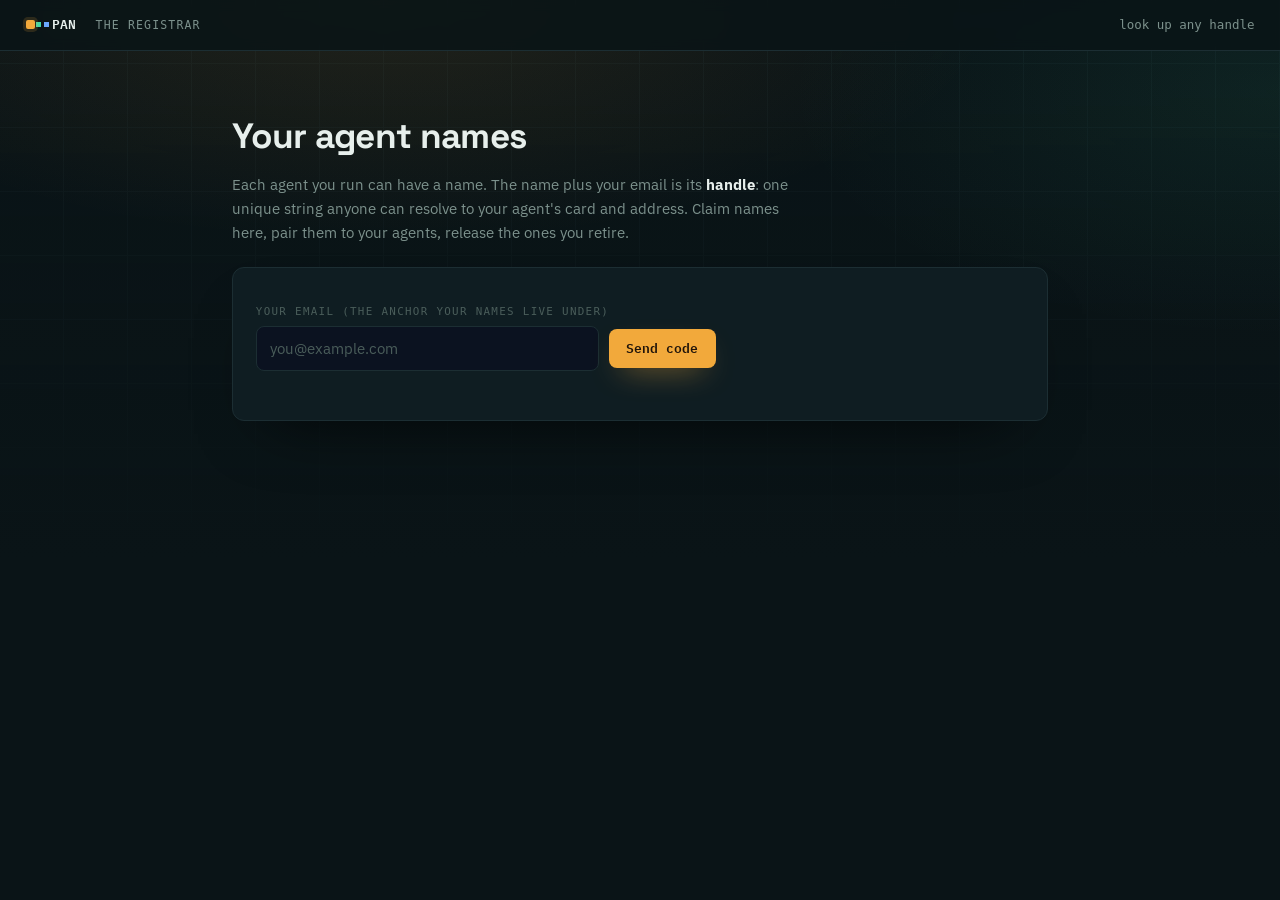
==== commit 1599d8ca: "App is console-first: your agent names as the front door The default surface is now the owner's cons" ====
--- a/ui/index.html
+++ b/ui/index.html
@@ -3,7 +3,7 @@
 <head>
 <meta charset="utf-8">
 <meta name="viewport" content="width=device-width, initial-scale=1">
-<title>Personal Agent Naming</title>
+<title>Your agent names · Personal Agent Naming</title>
 <link rel="preconnect" href="https://fonts.googleapis.com">
 <link rel="preconnect" href="https://fonts.gstatic.com" crossorigin>
 <link href="https://fonts.googleapis.com/css2?family=Space+Grotesk:wght@500;600;700&family=IBM+Plex+Sans:wght@400;500;600&family=IBM+Plex+Mono:wght@400;500;600&display=swap" rel="stylesheet">
@@ -13,78 +13,112 @@
 
 <header class="topbar">
   <a class="brand" href="/app">PAN</a>
-  <button id="claim-open" class="claim-btn">My handles</button>
+  <span class="top-sub muted">the registrar</span>
+  <span style="margin-left:auto"></span>
+  <a href="#" id="nav-lookup" class="top-link">look up any handle</a>
+  <span id="who" class="top-who mono" hidden></span>
+  <button id="sign-out" class="top-link as-btn" hidden>sign out</button>
 </header>
 
-<main class="wrap lookup-wrap" id="view-lookup">
+<!-- ═══ the console: your agent names ═══ -->
+<main class="wrap console-wrap" id="view-console">
+
+  <div class="page-head">
+    <h1>Your agent names</h1>
+    <p class="page-sub">Each agent you run can have a name. The name plus your email is its
+      <b>handle</b>: one unique string anyone can resolve to your agent's card and address.
+      Claim names here, pair them to your agents, release the ones you retire.</p>
+  </div>
+
+  <!-- signed out: the gate -->
+  <section id="gate" class="panel" hidden>
+    <div id="gate-email" class="gate-step">
+      <label class="claim-label" for="claim-email">Your email (the anchor your names live under)</label>
+      <div class="claim-row">
+        <input id="claim-email" class="inp" type="email" placeholder="you@example.com" autocomplete="email">
+        <button id="claim-send" class="btn">Send code</button>
+      </div>
+      <div id="email-msg" class="claim-msg"></div>
+    </div>
+    <div id="gate-code" class="gate-step" hidden>
+      <p class="muted">Enter the 6-digit code sent to <b id="code-email"></b>.</p>
+      <div class="claim-row">
+        <input id="claim-code" class="inp mono code-inp" inputmode="numeric" maxlength="6" placeholder="000000">
+        <button id="claim-verify" class="btn">Verify</button>
+      </div>
+      <div id="code-msg" class="claim-msg"></div>
+    </div>
+  </section>
+
+  <!-- signed in: the roster -->
+  <section id="console" hidden>
+    <div class="op-line muted" id="op-line" hidden>
+      Operator: <b id="op-current"></b>
+      <span class="muted">(shown on all your cards)</span>
+      · <a href="#" id="op-edit">change</a>
+    </div>
+
+    <div class="panel table-panel">
+      <table class="names-table" id="names-table" hidden>
+        <thead><tr>
+          <th>Agent name</th><th>Handle</th><th>Status</th><th class="ta-r"></th>
+        </tr></thead>
+        <tbody id="names-body"></tbody>
+      </table>
+
+      <div id="names-empty" class="empty-state" hidden>
+        <p><b>No agent names yet.</b></p>
+        <p class="muted">Claim your first: pick a name for an agent you run (its handle
+          becomes <span class="mono" id="empty-preview">Name.you@example.com</span>),
+          then pair it so the name points at the real agent.</p>
+      </div>
+
+      <div id="pair-info" class="pair-info" hidden></div>
+
+      <div class="table-foot">
+        <button id="add-open" class="btn">+ Add an agent name</button>
+      </div>
+    </div>
+
+    <!-- add form -->
+    <section id="add-form" class="panel" hidden>
+      <div class="d-head"><h2>New agent name</h2>
+        <button class="d-close" id="add-close" aria-label="Close">✕</button></div>
+      <div id="op-field" hidden>
+        <label class="claim-label" for="op-name">Your public name (the operator)</label>
+        <input id="op-name" class="inp" placeholder="Jeff Schneider" autocomplete="name">
+        <div class="claim-msg muted" style="margin-top:.25rem">Required once. Shown on every
+          card of your handles: your chosen label, anchored to your verified email.</div>
+      </div>
+      <label class="claim-label" for="claim-name">Agent name (the part before your email)</label>
+      <input id="claim-name" class="inp" placeholder="DellClaude" autocomplete="off">
+      <div class="handle-preview mono" id="handle-preview"></div>
+      <div class="claim-row" style="margin-top:.8rem">
+        <button id="claim-do" class="btn">Claim it</button>
+      </div>
+      <div id="claim-msg" class="claim-msg"></div>
+    </section>
+  </section>
+</main>
+
+<!-- ═══ lookup: anyone's handle, its public card ═══ -->
+<main class="wrap lookup-wrap" id="view-lookup" hidden>
   <div class="lk-hero">
     <h1>Look up a handle</h1>
-    <p class="lk-sub">An agent's public name resolves to its card: how it's bound,
-    whether it answers, and the address other agents reach it at.</p>
+    <p class="lk-sub">Any handle resolves to its public card: who operates it, how it's
+      bound, and the address other agents reach it at.</p>
     <div class="lk-row">
       <input id="lk-input" class="inp mono lk-input" type="search"
-             placeholder="Coder.you@gmail.com" autocomplete="off" autofocus
+             placeholder="Coder.you@gmail.com" autocomplete="off"
              spellcheck="false">
       <button id="lk-btn" class="btn">Resolve</button>
     </div>
     <div id="lk-msg" class="lk-msg"></div>
+    <p class="muted" style="margin-top:1rem"><a href="#" id="nav-console">← your agent names</a></p>
   </div>
   <div id="lk-card" class="profile" hidden></div>
 </main>
 
-<div id="claim-scrim" class="drawer-scrim" hidden></div>
-<div id="claim-modal" class="modal" hidden aria-label="My handles">
-  <div class="d-head">
-    <h2>My handles</h2>
-    <button class="d-close" id="claim-close" aria-label="Close">✕</button>
-  </div>
-
-  <div id="step-email" class="claim-step">
-    <p class="muted">You choose an <b>agent name</b>; together with your email it
-    becomes the <b>handle</b>: one unique string the world can resolve.</p>
-    <label class="claim-label" for="claim-email">Your email</label>
-    <div class="claim-row">
-      <input id="claim-email" class="inp" type="email" placeholder="you@example.com" autocomplete="email">
-      <button id="claim-send" class="btn">Send code</button>
-    </div>
-    <div id="email-msg" class="claim-msg"></div>
-  </div>
-
-  <div id="step-code" class="claim-step" hidden>
-    <p class="muted">Enter the 6-digit code sent to <b id="code-email"></b>.</p>
-    <div class="claim-row">
-      <input id="claim-code" class="inp mono code-inp" inputmode="numeric" maxlength="6" placeholder="000000">
-      <button id="claim-verify" class="btn">Verify</button>
-    </div>
-    <div id="code-msg" class="claim-msg"></div>
-  </div>
-
-  <div id="step-shelf" class="claim-step" hidden>
-    <div id="my-handles"></div>
-    <label class="claim-label" for="op-name">Your public name (the operator)</label>
-    <input id="op-name" class="inp" placeholder="Jeff Schneider" autocomplete="name">
-    <div class="claim-msg muted" style="margin-top:.25rem">Shown on every card of your handles: your chosen label, anchored to your verified email. Required.</div>
-    <label class="claim-label" for="claim-name">Agent name (the part before your email)</label>
-    <input id="claim-name" class="inp" placeholder="PublicAgent" autocomplete="off">
-    <div class="handle-preview mono" id="handle-preview"></div>
-    <div class="claim-row" style="margin-top:.8rem">
-      <button id="claim-do" class="btn">Claim it</button>
-    </div>
-    <div id="claim-msg" class="claim-msg"></div>
-  </div>
-
-  <div id="step-done" class="claim-step" hidden>
-    <p>Handle claimed:</p>
-    <div class="handle-done mono" id="done-handle"></div>
-    <div class="claim-row">
-      <button id="done-copy" class="btn">Copy handle</button>
-      <button id="done-another" class="btn ghost-b">Claim another</button>
-    </div>
-    <p class="muted" style="font-size:.82rem;margin-top:.9rem">Next: pair it to your
-    agent so the name becomes a real address. Use the <b>pair</b> action above.</p>
-  </div>
-</div>
-
 <script src="/ui/app.js"></script>
 </body>
 </html>
--- a/ui/style.css
+++ b/ui/style.css
@@ -319,3 +319,58 @@
 .profile .ep:last-child { border-bottom: none; }
 
 [hidden] { display: none !important; }
+
+/* ── console-first additions ── */
+.top-sub { font-family: var(--wire); font-size: .72rem; letter-spacing: .1em; text-transform: uppercase; }
+.top-link { font-family: var(--wire); font-size: .78rem; color: var(--dim); text-decoration: none;
+  background: none; border: none; cursor: pointer; padding: 0; }
+.top-link:hover { color: var(--paper); }
+.top-who { font-size: .74rem; color: var(--faint); margin-left: 1rem; }
+.as-btn { margin-left: 1rem; }
+
+.console-wrap { max-width: 860px; }
+.page-head { padding: 2.6rem 0 1.4rem; }
+.page-head h1 { font-family: var(--disp); font-weight: 700; font-size: clamp(1.7rem, 3.4vw, 2.2rem);
+  letter-spacing: -.02em; margin: 0 0 .5rem; }
+.page-sub { color: var(--dim); max-width: 62ch; margin: 0; }
+.page-sub b { color: var(--paper); }
+
+.panel { background: var(--panel); border: 1px solid var(--line); border-radius: var(--radius);
+  box-shadow: 0 30px 70px -40px rgba(0,0,0,.9); padding: 1.2rem 1.4rem 1.4rem; margin-bottom: 1rem; }
+.gate-step { max-width: 460px; }
+
+.op-line { font-size: .84rem; margin: 0 0 .8rem; }
+.op-line b { color: var(--paper); }
+.op-line a { color: var(--address); text-decoration: none; }
+.op-line a:hover { text-decoration: underline; }
+
+.table-panel { padding: .4rem 1.4rem 1.1rem; }
+.names-table { width: 100%; border-collapse: collapse; }
+.names-table th { font-family: var(--wire); font-size: .66rem; text-transform: uppercase;
+  letter-spacing: .12em; color: var(--faint); font-weight: 500; text-align: left;
+  padding: .8rem .6rem .5rem; border-bottom: 1px solid var(--line); }
+.names-table td { padding: .65rem .6rem; border-bottom: 1px solid var(--line);
+  font-size: .88rem; vertical-align: middle; }
+.names-table tr:last-child td { border-bottom: none; }
+.names-table .nm { font-family: var(--disp); font-weight: 700; letter-spacing: -.01em; }
+.ta-r { text-align: right; }
+.row-actions { white-space: nowrap; }
+.row-act { background: none; border: 1px solid var(--line); border-radius: 6px;
+  color: var(--dim); cursor: pointer; font-family: var(--wire); font-size: .72rem;
+  padding: .22rem .55rem; margin-left: .35rem; }
+.row-act:hover { color: var(--paper); border-color: var(--dim); }
+.row-act.pair-btn:hover { color: var(--verify); border-color: var(--verify); }
+.row-act.rel:hover { color: var(--err); border-color: var(--err); }
+
+.empty-state { padding: 2.2rem .4rem 1.4rem; text-align: center; }
+.empty-state p { margin: .3rem 0; }
+.table-foot { padding: 1rem 0 .3rem; }
+
+.pair-info { margin: .9rem 0 .2rem; font-size: .84rem; color: var(--dim);
+  border: 1px solid rgba(67,214,166,.35); border-left: 3px solid var(--verify);
+  border-radius: 8px; padding: .8rem 1rem; background: rgba(67,214,166,.05); }
+.pair-info.err { border-color: rgba(248,113,113,.4); border-left-color: var(--err);
+  background: rgba(248,113,113,.06); color: var(--err); }
+.pair-info .big { font-size: 1.05rem; color: var(--signal); }
+.pair-info .block { display: block; color: var(--paper); background: #0b1220;
+  border: 1px solid var(--line); border-radius: 6px; padding: .45rem .6rem; margin: .45rem 0; }
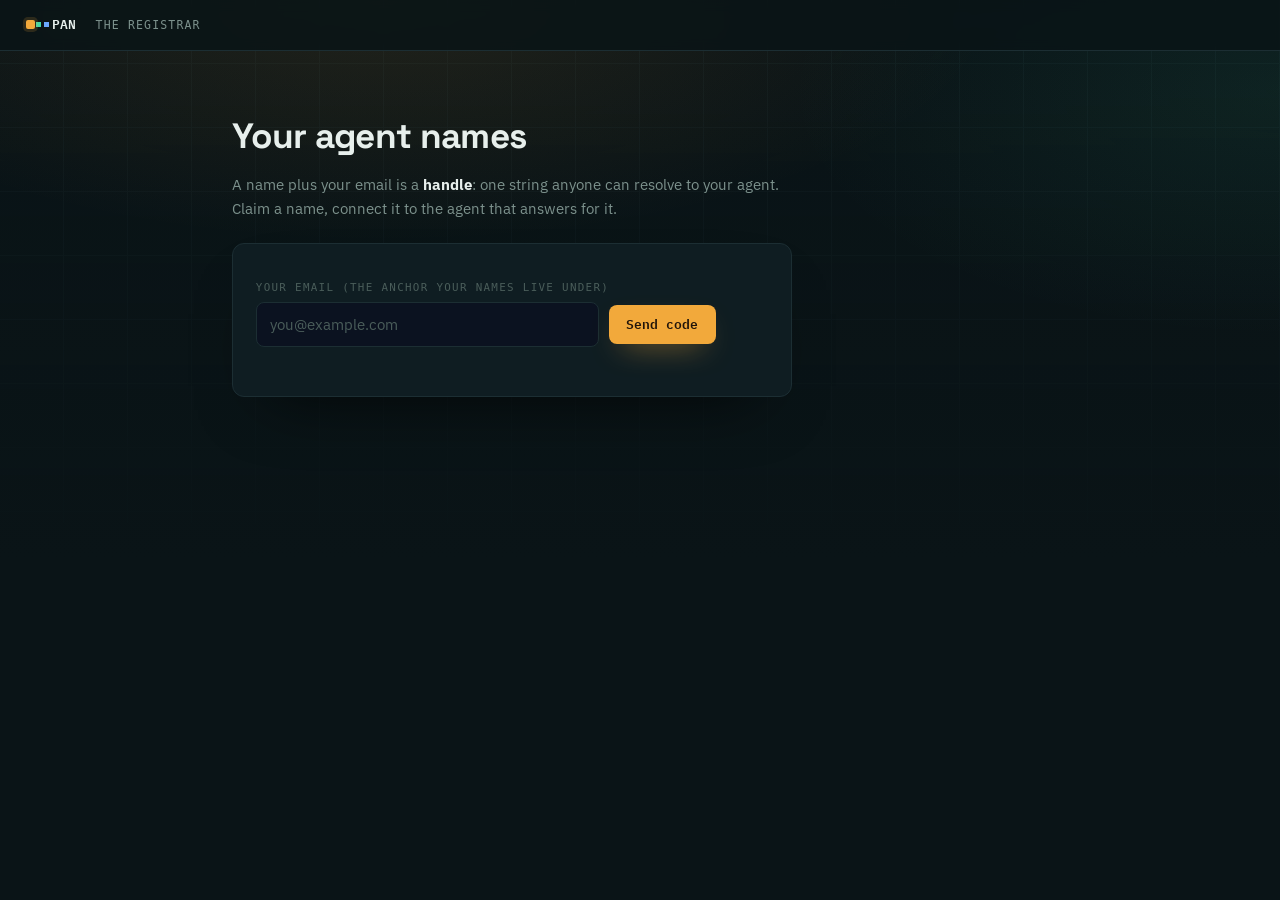
==== commit 4756f726: "One-screen console + 8-hour sessions + connect vocabulary The app is now the prototype the user appr" ====
--- a/ui/index.html
+++ b/ui/index.html
@@ -15,23 +15,26 @@
   <a class="brand" href="/app">PAN</a>
   <span class="top-sub muted">the registrar</span>
   <span style="margin-left:auto"></span>
-  <a href="#" id="nav-lookup" class="top-link">look up any handle</a>
   <span id="who" class="top-who mono" hidden></span>
   <button id="sign-out" class="top-link as-btn" hidden>sign out</button>
 </header>
 
-<!-- ═══ the console: your agent names ═══ -->
+<!-- ═══ the console: one screen ═══ -->
 <main class="wrap console-wrap" id="view-console">
 
   <div class="page-head">
     <h1>Your agent names</h1>
-    <p class="page-sub">Each agent you run can have a name. The name plus your email is its
-      <b>handle</b>: one unique string anyone can resolve to your agent's card and address.
-      Claim names here, pair them to your agents, release the ones you retire.</p>
+    <p class="page-sub">A name plus your email is a <b>handle</b>: one string anyone can
+      resolve to your agent. Claim a name, connect it to the agent that answers for it.</p>
+    <div class="op-line muted" id="op-line" hidden>
+      Operator: <b id="op-current"></b>
+      <span class="muted">(shown on all your cards)</span>
+      · <a href="#" id="op-edit">change</a>
+    </div>
   </div>
 
   <!-- signed out: the gate -->
-  <section id="gate" class="panel" hidden>
+  <section id="gate" class="panel gate-panel" hidden>
     <div id="gate-email" class="gate-step">
       <label class="claim-label" for="claim-email">Your email (the anchor your names live under)</label>
       <div class="claim-row">
@@ -50,73 +53,40 @@
     </div>
   </section>
 
-  <!-- signed in: the roster -->
+  <!-- signed in: the table -->
   <section id="console" hidden>
-    <div class="op-line muted" id="op-line" hidden>
-      Operator: <b id="op-current"></b>
-      <span class="muted">(shown on all your cards)</span>
-      · <a href="#" id="op-edit">change</a>
+    <div class="panel table-panel">
+      <table class="names-table">
+        <thead><tr><th>Agent name</th><th>Handle</th><th>Status</th><th class="ta-r"></th></tr></thead>
+        <tbody id="rows"></tbody>
+        <tbody>
+          <tr class="addbar">
+            <td colspan="2">
+              <div id="op-field" hidden style="margin-bottom:.6rem">
+                <label class="claim-label" for="op-name" style="margin-top:0">Your public name (the operator, required once)</label>
+                <input id="op-name" class="inp" placeholder="Jeff Schneider" autocomplete="name" style="width:100%">
+              </div>
+              <input id="add-name" class="inp" placeholder="Add an agent name, e.g. MacClaude" autocomplete="off" style="width:100%">
+              <div class="prev mono" id="add-prev"></div>
+            </td>
+            <td colspan="2" style="vertical-align:top"><button class="btn" id="add-btn">Claim</button></td>
+          </tr>
+        </tbody>
+      </table>
+      <div id="add-msg" class="claim-msg"></div>
     </div>
-
-    <div class="panel table-panel">
-      <table class="names-table" id="names-table" hidden>
-        <thead><tr>
-          <th>Agent name</th><th>Handle</th><th>Status</th><th class="ta-r"></th>
-        </tr></thead>
-        <tbody id="names-body"></tbody>
-      </table>
-
-      <div id="names-empty" class="empty-state" hidden>
-        <p><b>No agent names yet.</b></p>
-        <p class="muted">Claim your first: pick a name for an agent you run (its handle
-          becomes <span class="mono" id="empty-preview">Name.you@example.com</span>),
-          then pair it so the name points at the real agent.</p>
-      </div>
-
-      <div id="pair-info" class="pair-info" hidden></div>
-
-      <div class="table-foot">
-        <button id="add-open" class="btn">+ Add an agent name</button>
-      </div>
-    </div>
-
-    <!-- add form -->
-    <section id="add-form" class="panel" hidden>
-      <div class="d-head"><h2>New agent name</h2>
-        <button class="d-close" id="add-close" aria-label="Close">✕</button></div>
-      <div id="op-field" hidden>
-        <label class="claim-label" for="op-name">Your public name (the operator)</label>
-        <input id="op-name" class="inp" placeholder="Jeff Schneider" autocomplete="name">
-        <div class="claim-msg muted" style="margin-top:.25rem">Required once. Shown on every
-          card of your handles: your chosen label, anchored to your verified email.</div>
-      </div>
-      <label class="claim-label" for="claim-name">Agent name (the part before your email)</label>
-      <input id="claim-name" class="inp" placeholder="DellClaude" autocomplete="off">
-      <div class="handle-preview mono" id="handle-preview"></div>
-      <div class="claim-row" style="margin-top:.8rem">
-        <button id="claim-do" class="btn">Claim it</button>
-      </div>
-      <div id="claim-msg" class="claim-msg"></div>
-    </section>
   </section>
 </main>
 
-<!-- ═══ lookup: anyone's handle, its public card ═══ -->
-<main class="wrap lookup-wrap" id="view-lookup" hidden>
-  <div class="lk-hero">
-    <h1>Look up a handle</h1>
-    <p class="lk-sub">Any handle resolves to its public card: who operates it, how it's
-      bound, and the address other agents reach it at.</p>
-    <div class="lk-row">
-      <input id="lk-input" class="inp mono lk-input" type="search"
-             placeholder="Coder.you@gmail.com" autocomplete="off"
-             spellcheck="false">
-      <button id="lk-btn" class="btn">Resolve</button>
-    </div>
-    <div id="lk-msg" class="lk-msg"></div>
-    <p class="muted" style="margin-top:1rem"><a href="#" id="nav-console">← your agent names</a></p>
+<!-- ═══ the public card (share links: /app?h=<handle>) ═══ -->
+<main class="wrap lookup-wrap" id="view-card" hidden>
+  <div class="lk-hero" style="padding-bottom:.6rem">
+    <h1 style="font-size:1.4rem">The public card</h1>
+    <p class="lk-sub">What anyone resolving this handle sees.</p>
   </div>
+  <div id="lk-msg" class="lk-msg" style="text-align:center"></div>
   <div id="lk-card" class="profile" hidden></div>
+  <p class="muted" style="text-align:center"><a href="/app">PAN · claim a name of your own →</a></p>
 </main>
 
 <script src="/ui/app.js"></script>
--- a/ui/style.css
+++ b/ui/style.css
@@ -374,3 +374,18 @@
 .pair-info .big { font-size: 1.05rem; color: var(--signal); }
 .pair-info .block { display: block; color: var(--paper); background: #0b1220;
   border: 1px solid var(--line); border-radius: 6px; padding: .45rem .6rem; margin: .45rem 0; }
+
+/* ── one-screen console ── */
+.ext{font-family:var(--wire);font-size:.8rem;color:var(--address);text-decoration:none;margin-left:.45rem}
+.ext:hover{text-decoration:underline}
+.st-ok{font-family:var(--wire);font-size:.74rem;color:var(--verify)}
+.st-no{font-family:var(--wire);font-size:.74rem;color:var(--dim);white-space:nowrap}
+.row-act.primary{background:var(--signal);color:#20140a;border-color:transparent;font-weight:600}
+.row-act.primary:hover{transform:translateY(-1px);color:#20140a;border-color:transparent}
+.connect-row td{padding-top:0}
+.pair-info .code{font-family:var(--wire);font-size:1.05rem;color:var(--signal)}
+.pair-info .cmd{display:block;font-family:var(--wire);font-size:.8rem;color:var(--paper);
+  background:#0b1220;border:1px solid var(--line);border-radius:6px;padding:.45rem .6rem;margin:.45rem 0;cursor:copy}
+.addbar td{padding:.85rem .6rem .55rem;border-bottom:none}
+.addbar .prev{font-size:.74rem;color:var(--faint);margin-top:.3rem;min-height:1.1em}
+.gate-panel{max-width:560px}
